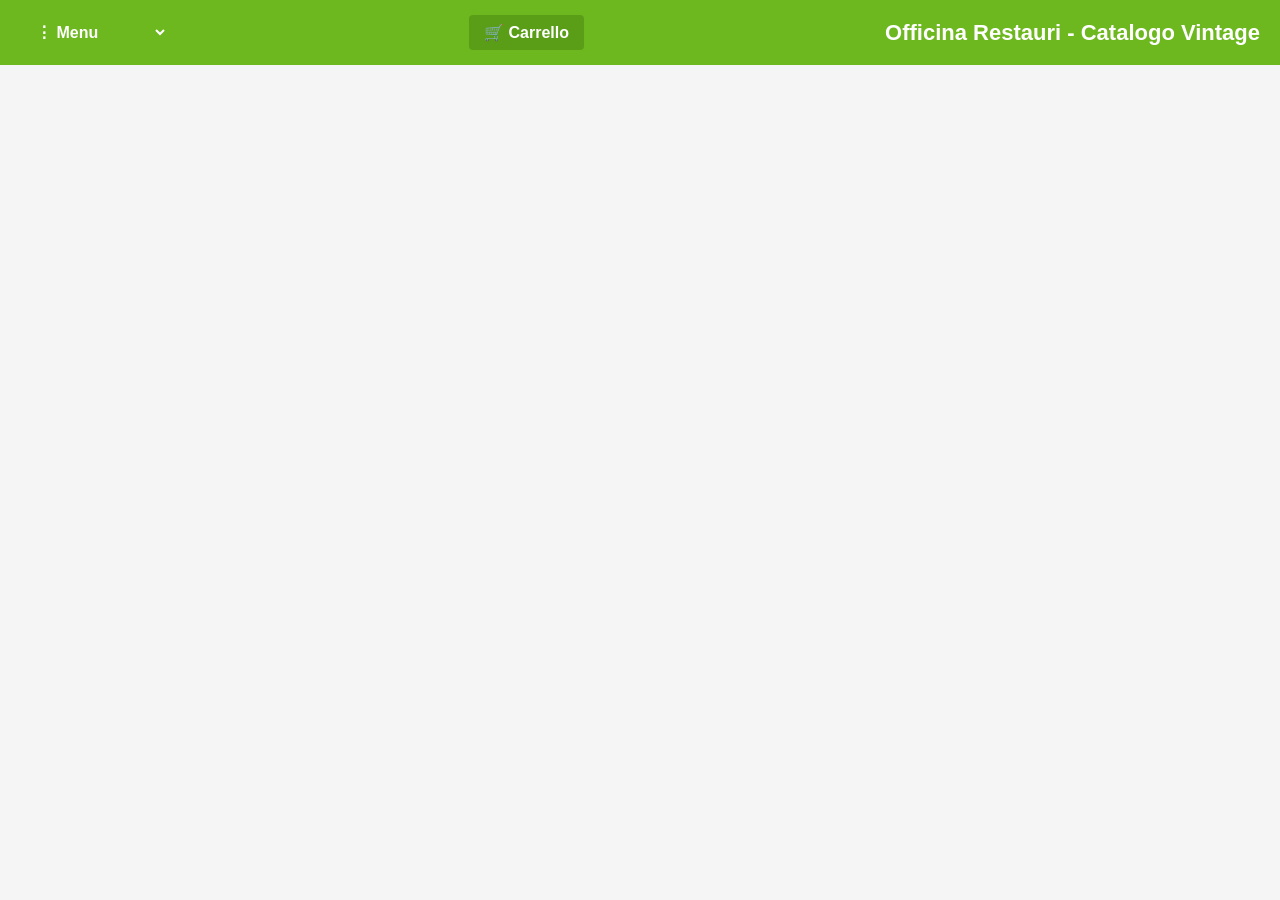
==== index.html @ 2475ca41 "Create index.html" ====
<!DOCTYPE html>
<html lang="it">

<head>
    <meta charset="UTF-8">
    <meta name="viewport" content="width=device-width, initial-scale=1.0">
    <title>Officina Restauri - Catalogo Vintage</title>
    <style>
        * {
            margin: 0;
            padding: 0;
            box-sizing: border-box;
        }
        body {
            font-family: Arial, sans-serif;
            background: #f5f5f5;
        }
        .navbar {
            background: #6db81e;
            padding: 15px 20px;
            display: flex;
            justify-content: flex-start;
            align-items: center;
            gap: 20px;
            box-shadow: 0 2px 5px rgba(0,0,0,0.1);
        }
        .navbar select {
            background: #6db81e;
            color: white;
            border: none;
            padding: 8px 12px;
            font-weight: bold;
            font-size: 16px;
            cursor: pointer;
        }
        .navbar h1 {
            color: white;
            font-size: 22px;
            margin-left: auto;
        }
        .catalogo {
            display: grid;
            grid-template-columns: repeat(auto-fill, minmax(320px, 1fr));
            gap: 20px;
            padding: 30px 20px;
            background: #f5f5f5;
        }
        .prodotto-card {
            border: 1px solid #ddd;
            border-radius: 8px;
            padding: 15px;
            background: white;
            box-shadow: 0 2px 8px rgba(0,0,0,0.1);
            transition: transform 0.2s, box-shadow 0.2s;
        }
        .prodotto-card:hover {
            transform: translateY(-5px);
            box-shadow: 0 4px 12px rgba(0,0,0,0.15);
        }
        .prodotto-img {
            width: 100%;
            height: 220px;
            object-fit: cover;
            border-radius: 5px;
            margin-bottom: 10px;
        }
        .prodotto-body {
            padding: 0;
        }
        .prodotto-body h3 {
            margin: 10px 0 5px;
            font-size: 16px;
            color: #333;
        }
        .prodotto-meta {
            display: flex;
            justify-content: space-between;
            font-size: 12px;
            color: #666;
            margin-bottom: 8px;
        }
        .prodotto-categoria {
            background: #e8e8e8;
            padding: 3px 8px;
            border-radius: 3px;
            font-size: 11px;
        }
        .prodotto-stato {
            display: inline-block;
            padding: 5px 10px;
            border-radius: 4px;
            font-weight: bold;
            font-size: 12px;
            margin: 8px 0;
        }
        .stato-restaurato {
            background: #d4edda;
            color: #155724;
        }
        .stato-da_restaurare {
            background: #fff3cd;
            color: #856404;
        }
        .stato-custom {
            background: #d1ecf1;
            color: #0c5460;
        }
        .prodotto-prezzi {
            margin: 10px 0;
            font-weight: bold;
        }
        .prezzo-base {
            color: #6db81e;
            font-size: 18px;
        }
        .prezzo-restauro {
            display: block;
            font-size: 12px;
            color: #666;
            font-weight: normal;
        }
        .prodotto-rarita {
            font-size: 12px;
            color: #666;
            margin: 8px 0;
        }
        .prodotto-descrizione {
            font-size: 13px;
            color: #666;
            margin: 10px 0;
            line-height: 1.4;
        }
        .btn-aggiungi-carrello,
        button.dettagli {
            width: 100%;
            padding: 10px;
            margin: 8px 0;
            border: none;
            border-radius: 4px;
            cursor: pointer;
            font-weight: bold;
            transition: background 0.2s;
        }
        .btn-aggiungi-carrello {
            background: #6db81e;
            color: white;
        }
        .btn-aggiungi-carrello:hover {
            background: #5a9e18;
        }
        button.dettagli {
            background: #f0f0f0;
            color: #333;
            border: 1px solid #ddd;
        }
        button.dettagli:hover {
            background: #e0e0e0;
        }
        .dettagli-completi {
            margin-top: 10px;
            padding: 10px;
            background: #f9f9f9;
            border-radius: 4px;
            font-size: 13px;
            display: none;
        }
        .dettagli-completi.show {
            display: block;
        }
        .dettagli-completi p {
            margin: 5px 0;
        }
        @media (max-width: 768px) {
            .catalogo {
                grid-template-columns: 1fr;
            }
            .navbar {
                flex-wrap: wrap;
            }
            .navbar h1 {
                width: 100%;
                margin-left: 0;
            }
        }
    </style>
</head>

<body>
    <nav class="navbar">
        <select id="select" onchange="filtraProdotti(this.value)">
            <option value="tutti" selected>⋮ Menu</option>
            <option value="restaurato">Restaurati</option>
            <option value="da_restaurare">Da restaurare</option>
            <option value="custom">Custom</option>
        </select>
        <a href="carrello.html" style="margin-left: auto; background: #5a9e18; padding: 8px 15px; border-radius: 4px; color: white; text-decoration: none; font-weight: bold;">🛒 Carrello</a>
        <h1>Officina Restauri - Catalogo Vintage</h1>
    </nav>

    <div class="catalogo" id="catalogo"></div>

    <script src="index.js"></script>
</body>
</html>
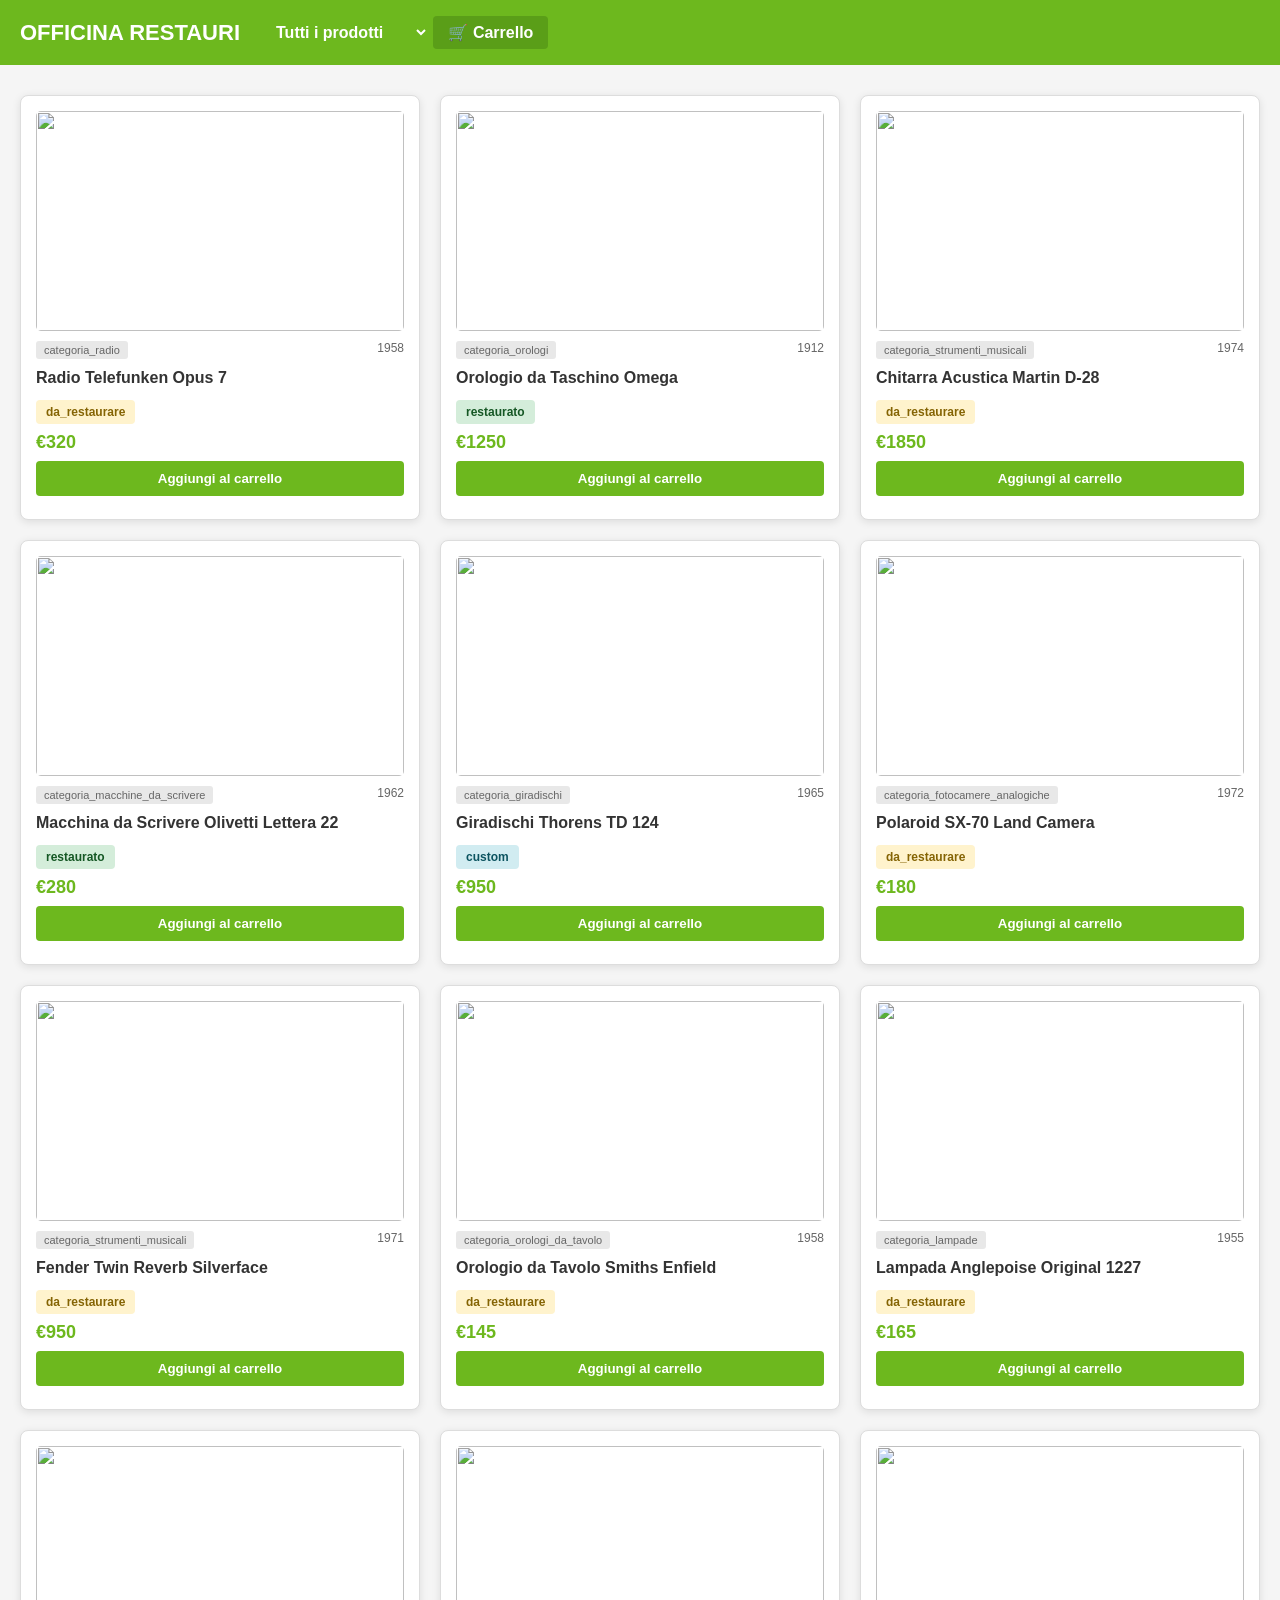
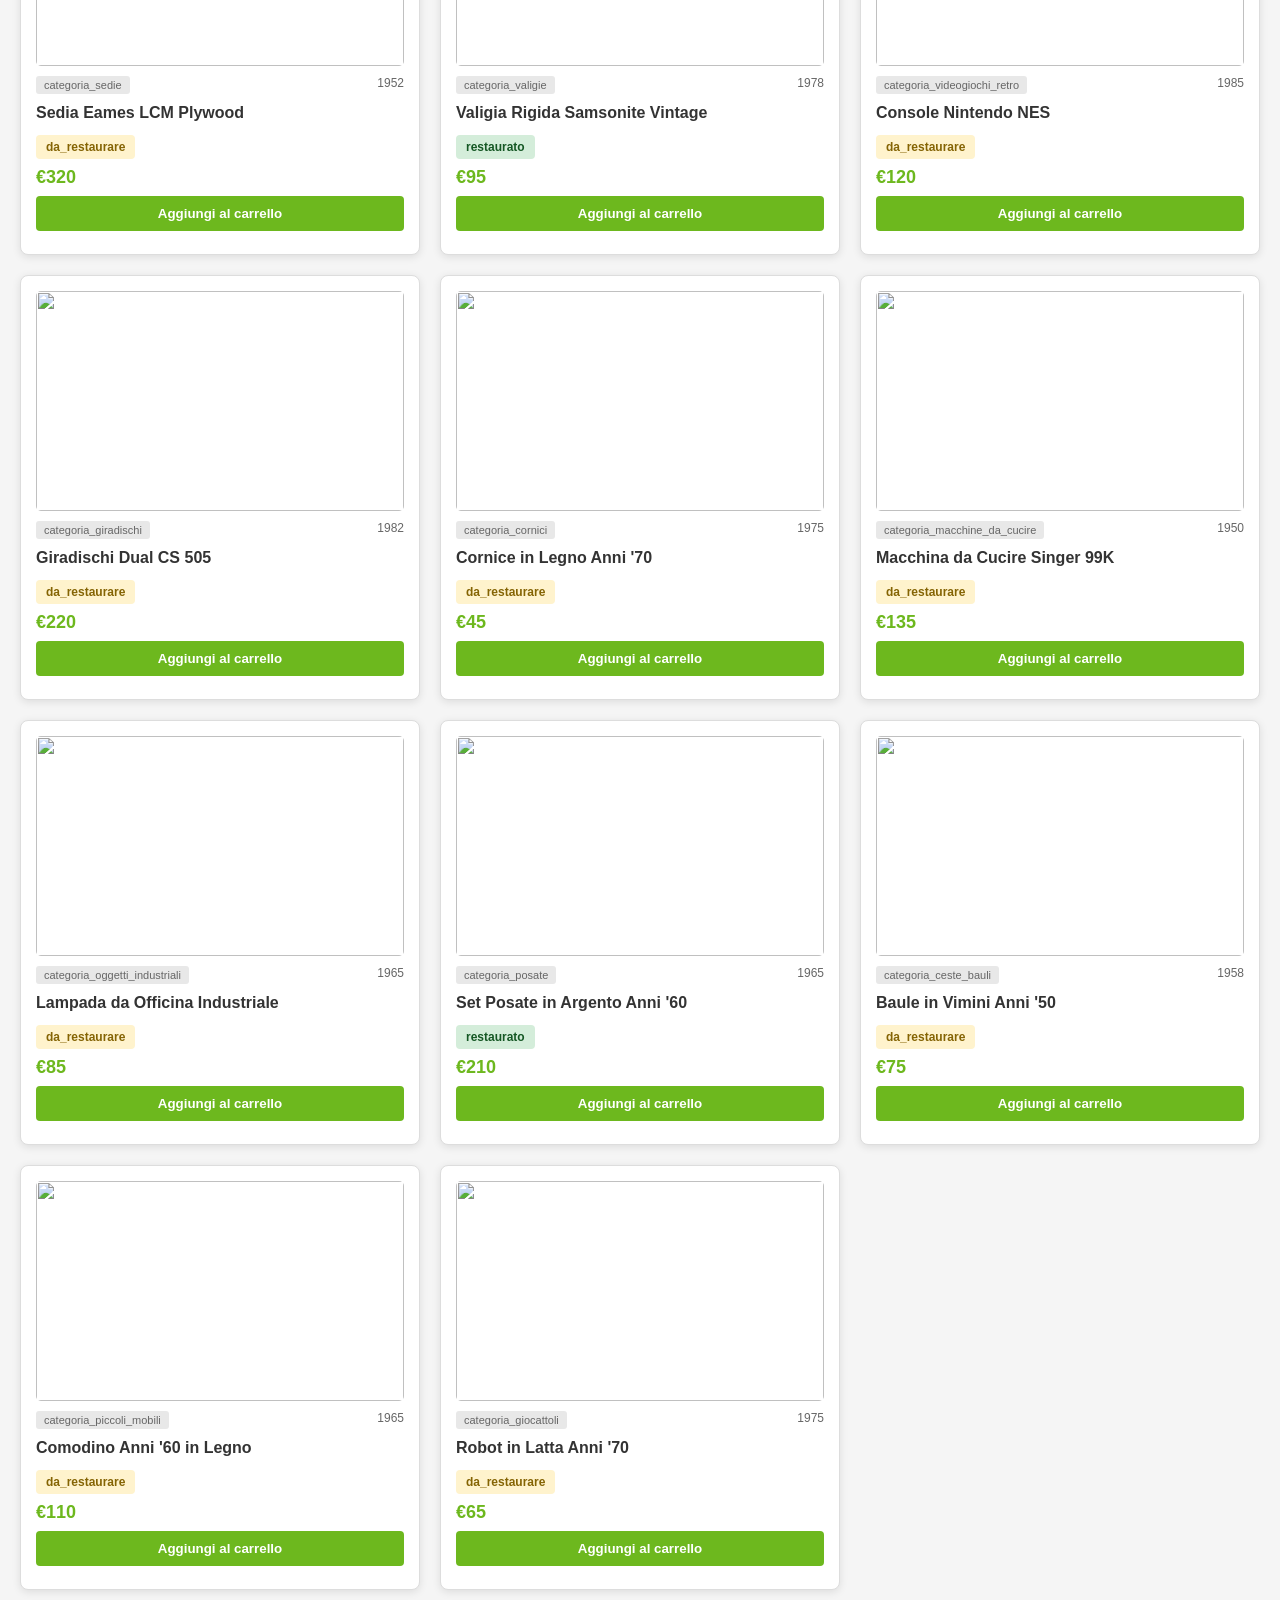
==== commit 64411f0a: "Update index.html" ====
--- a/index.html
+++ b/index.html
@@ -1,203 +1,27 @@
 <!DOCTYPE html>
 <html lang="it">
-
 <head>
     <meta charset="UTF-8">
     <meta name="viewport" content="width=device-width, initial-scale=1.0">
-    <title>Officina Restauri - Catalogo Vintage</title>
-    <style>
-        * {
-            margin: 0;
-            padding: 0;
-            box-sizing: border-box;
-        }
-        body {
-            font-family: Arial, sans-serif;
-            background: #f5f5f5;
-        }
-        .navbar {
-            background: #6db81e;
-            padding: 15px 20px;
-            display: flex;
-            justify-content: flex-start;
-            align-items: center;
-            gap: 20px;
-            box-shadow: 0 2px 5px rgba(0,0,0,0.1);
-        }
-        .navbar select {
-            background: #6db81e;
-            color: white;
-            border: none;
-            padding: 8px 12px;
-            font-weight: bold;
-            font-size: 16px;
-            cursor: pointer;
-        }
-        .navbar h1 {
-            color: white;
-            font-size: 22px;
-            margin-left: auto;
-        }
-        .catalogo {
-            display: grid;
-            grid-template-columns: repeat(auto-fill, minmax(320px, 1fr));
-            gap: 20px;
-            padding: 30px 20px;
-            background: #f5f5f5;
-        }
-        .prodotto-card {
-            border: 1px solid #ddd;
-            border-radius: 8px;
-            padding: 15px;
-            background: white;
-            box-shadow: 0 2px 8px rgba(0,0,0,0.1);
-            transition: transform 0.2s, box-shadow 0.2s;
-        }
-        .prodotto-card:hover {
-            transform: translateY(-5px);
-            box-shadow: 0 4px 12px rgba(0,0,0,0.15);
-        }
-        .prodotto-img {
-            width: 100%;
-            height: 220px;
-            object-fit: cover;
-            border-radius: 5px;
-            margin-bottom: 10px;
-        }
-        .prodotto-body {
-            padding: 0;
-        }
-        .prodotto-body h3 {
-            margin: 10px 0 5px;
-            font-size: 16px;
-            color: #333;
-        }
-        .prodotto-meta {
-            display: flex;
-            justify-content: space-between;
-            font-size: 12px;
-            color: #666;
-            margin-bottom: 8px;
-        }
-        .prodotto-categoria {
-            background: #e8e8e8;
-            padding: 3px 8px;
-            border-radius: 3px;
-            font-size: 11px;
-        }
-        .prodotto-stato {
-            display: inline-block;
-            padding: 5px 10px;
-            border-radius: 4px;
-            font-weight: bold;
-            font-size: 12px;
-            margin: 8px 0;
-        }
-        .stato-restaurato {
-            background: #d4edda;
-            color: #155724;
-        }
-        .stato-da_restaurare {
-            background: #fff3cd;
-            color: #856404;
-        }
-        .stato-custom {
-            background: #d1ecf1;
-            color: #0c5460;
-        }
-        .prodotto-prezzi {
-            margin: 10px 0;
-            font-weight: bold;
-        }
-        .prezzo-base {
-            color: #6db81e;
-            font-size: 18px;
-        }
-        .prezzo-restauro {
-            display: block;
-            font-size: 12px;
-            color: #666;
-            font-weight: normal;
-        }
-        .prodotto-rarita {
-            font-size: 12px;
-            color: #666;
-            margin: 8px 0;
-        }
-        .prodotto-descrizione {
-            font-size: 13px;
-            color: #666;
-            margin: 10px 0;
-            line-height: 1.4;
-        }
-        .btn-aggiungi-carrello,
-        button.dettagli {
-            width: 100%;
-            padding: 10px;
-            margin: 8px 0;
-            border: none;
-            border-radius: 4px;
-            cursor: pointer;
-            font-weight: bold;
-            transition: background 0.2s;
-        }
-        .btn-aggiungi-carrello {
-            background: #6db81e;
-            color: white;
-        }
-        .btn-aggiungi-carrello:hover {
-            background: #5a9e18;
-        }
-        button.dettagli {
-            background: #f0f0f0;
-            color: #333;
-            border: 1px solid #ddd;
-        }
-        button.dettagli:hover {
-            background: #e0e0e0;
-        }
-        .dettagli-completi {
-            margin-top: 10px;
-            padding: 10px;
-            background: #f9f9f9;
-            border-radius: 4px;
-            font-size: 13px;
-            display: none;
-        }
-        .dettagli-completi.show {
-            display: block;
-        }
-        .dettagli-completi p {
-            margin: 5px 0;
-        }
-        @media (max-width: 768px) {
-            .catalogo {
-                grid-template-columns: 1fr;
-            }
-            .navbar {
-                flex-wrap: wrap;
-            }
-            .navbar h1 {
-                width: 100%;
-                margin-left: 0;
-            }
-        }
-    </style>
+    <title>Officina Restauri | Catalogo</title>
+    <link rel="stylesheet" href="style_index.css">
 </head>
-
 <body>
     <nav class="navbar">
-        <select id="select" onchange="filtraProdotti(this.value)">
-            <option value="tutti" selected>⋮ Menu</option>
-            <option value="restaurato">Restaurati</option>
-            <option value="da_restaurare">Da restaurare</option>
-            <option value="custom">Custom</option>
-        </select>
-        <a href="carrello.html" style="margin-left: auto; background: #5a9e18; padding: 8px 15px; border-radius: 4px; color: white; text-decoration: none; font-weight: bold;">🛒 Carrello</a>
-        <h1>Officina Restauri - Catalogo Vintage</h1>
+        <h1>OFFICINA <b>RESTAURI</b></h1>
+        <div class="nav-controls">
+            <select id="select" onchange="filtraProdotti(this.value)">
+                <option value="tutti">Tutti i prodotti</option>
+                <option value="restaurato">Restaurati</option>
+                <option value="da_restaurare">Da restaurare</option>
+                <option value="custom">Progetti Custom</option>
+            </select>
+            <a href="carrello.html">🛒 Carrello</a>
+        </div>
     </nav>
 
-    <div class="catalogo" id="catalogo"></div>
+    <div class="catalogo" id="catalogo">
+        </div>
 
     <script src="index.js"></script>
 </body>
--- a/style_index.css
+++ b/style_index.css
@@ -0,0 +1,24 @@
+* { margin: 0; padding: 0; box-sizing: border-box; }
+body { font-family: Arial, sans-serif; background: #f5f5f5; }
+.navbar { background: #6db81e; padding: 15px 20px; display: flex; justify-content: flex-start; align-items: center; gap: 20px; box-shadow: 0 2px 5px rgba(0,0,0,0.1); }
+.navbar select { background: #6db81e; color: white; border: none; padding: 8px 12px; font-weight: bold; font-size: 16px; cursor: pointer; }
+.navbar a { margin-left: auto; background: #5a9e18; padding: 8px 15px; border-radius: 4px; color: white; text-decoration: none; font-weight: bold; }
+.navbar h1 { color: white; font-size: 22px; }
+.catalogo { display: grid; grid-template-columns: repeat(auto-fill, minmax(320px, 1fr)); gap: 20px; padding: 30px 20px; background: #f5f5f5; }
+.prodotto-card { border: 1px solid #ddd; border-radius: 8px; padding: 15px; background: white; box-shadow: 0 2px 8px rgba(0,0,0,0.1); transition: transform 0.2s, box-shadow 0.2s; }
+.prodotto-card:hover { transform: translateY(-5px); box-shadow: 0 4px 12px rgba(0,0,0,0.15); }
+.prodotto-img { width: 100%; height: 220px; object-fit: cover; border-radius: 5px; margin-bottom: 10px; }
+.prodotto-body h3 { margin: 10px 0 5px; font-size: 16px; color: #333; }
+.prodotto-meta { display: flex; justify-content: space-between; font-size: 12px; color: #666; margin-bottom: 8px; }
+.prodotto-categoria { background: #e8e8e8; padding: 3px 8px; border-radius: 3px; font-size: 11px; }
+.prodotto-stato { display: inline-block; padding: 5px 10px; border-radius: 4px; font-weight: bold; font-size: 12px; margin: 8px 0; }
+.stato-restaurato { background: #d4edda; color: #155724; }
+.stato-da_restaurare { background: #fff3cd; color: #856404; }
+.stato-custom { background: #d1ecf1; color: #0c5460; }
+.prezzo-base { color: #6db81e; font-size: 18px; font-weight: bold; }
+.btn-aggiungi-carrello { width: 100%; padding: 10px; margin: 8px 0; border: none; border-radius: 4px; cursor: pointer; font-weight: bold; background: #6db81e; color: white; }
+.btn-aggiungi-carrello:hover { background: #5a9e18; }
+button.dettagli { width: 100%; padding: 10px; border: 1px solid #ddd; border-radius: 4px; cursor: pointer; background: #f0f0f0; }
+.dettagli-completi { margin-top: 10px; padding: 10px; background: #f9f9f9; display: none; }
+.dettagli-completi.show { display: block; }
+@media (max-width: 768px) { .catalogo { grid-template-columns: 1fr; } .navbar h1 { width: 100%; } }
